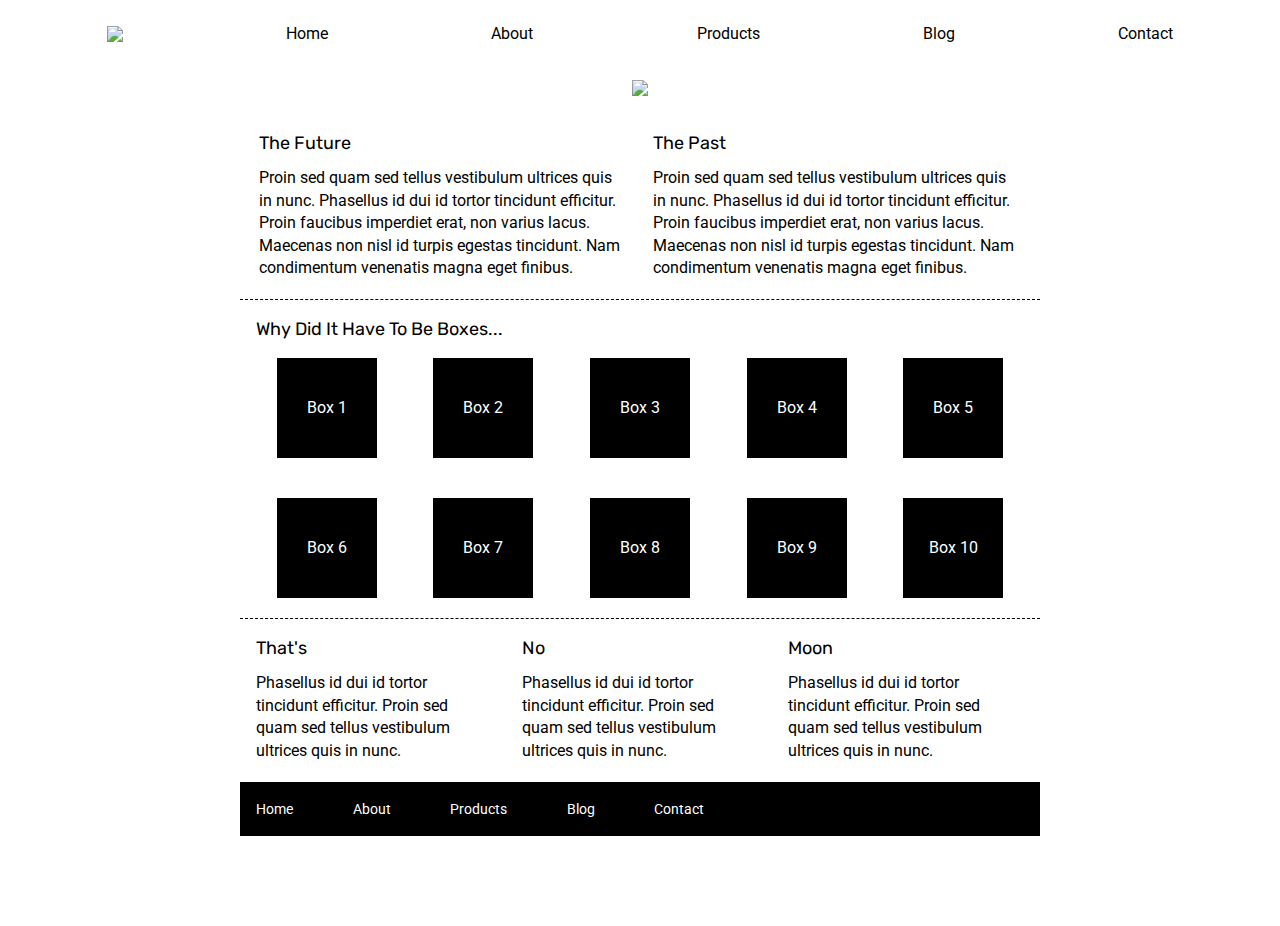
==== index.html @ 0a26f10d "styled header for home page" ====
<!doctype html>

<html lang="en">
<head>
  <meta charset="utf-8">

  <title>Sprint Challenge - Home</title>

  <link href="https://fonts.googleapis.com/css?family=Roboto|Rubik" rel="stylesheet">
  <link rel="stylesheet" href="css/index.css">

</head>

<body>
    <header>
        <nav>
            <img src="./img/lambda-black.png">
            <a href="#">Home</a>
            <a href="#">About</a>
            <a href="#">Products</a>
            <a href="#">Blog</a>
            <a href="#">Contact</a>
        </nav>
        <div>
        <img src="./img/jumbo.jpg">
        </div>
    </header>
    <div class="container">
   
        <section class="top-content">
            <div class="text-container">
                <h2>The Future</h2>
                <p>Proin sed quam sed tellus vestibulum ultrices quis in nunc. Phasellus id dui id tortor tincidunt efficitur. Proin faucibus imperdiet erat, non varius lacus. Maecenas non nisl id turpis egestas tincidunt. Nam condimentum venenatis magna eget finibus.</p>
            </div>
            <div class="text-container">
                <h2>The Past</h2>
                <p>Proin sed quam sed tellus vestibulum ultrices quis in nunc. Phasellus id dui id tortor tincidunt efficitur. Proin faucibus imperdiet erat, non varius lacus. Maecenas non nisl id turpis egestas tincidunt. Nam condimentum venenatis magna eget finibus.</p>
            </div>
        </section>
        
        <section class="middle-content">
        
            <h2>Why Did It Have To Be Boxes...</h2>
            
            <div class="boxes">
                <div class="box">Box 1</div>
                <div class="box">Box 2</div>
                <div class="box">Box 3</div>
                <div class="box">Box 4</div>
                <div class="box">Box 5</div>
                <div class="box">Box 6</div>
                <div class="box">Box 7</div>
                <div class="box">Box 8</div>
                <div class="box">Box 9</div>
                <div class="box">Box 10</div>
            </div>
        
        </section>

        <section class="bottom-content">

            <div class="text-container">
                <h2>That's</h2>
                <p>Phasellus id dui id tortor tincidunt efficitur. Proin sed quam sed tellus vestibulum ultrices quis in nunc.</p>
            </div>
            <div class="text-container">
                <h2>No</h2>
                <p>Phasellus id dui id tortor tincidunt efficitur. Proin sed quam sed tellus vestibulum ultrices quis in nunc.</p>
            </div>
            <div class="text-container">
                <h2>Moon</h2>
                <p>Phasellus id dui id tortor tincidunt efficitur. Proin sed quam sed tellus vestibulum ultrices quis in nunc.</p>
            </div>

        </section>
        
        <footer>
            <nav>
                <a href="#">Home</a>
                <a href="#">About</a>
                <a href="#">Products</a>
                <a href="#">Blog</a>
                <a href="#">Contact</a>
            </nav>
        </footer>
    </div><!-- container -->        
</body>
</html>
---- css/index.css ----
/* http://meyerweb.com/eric/tools/css/reset/ 
   v2.0 | 20110126
   License: none (public domain)
*/

html, body, div, span, applet, object, iframe,
h1, h2, h3, h4, h5, h6, p, blockquote, pre,
a, abbr, acronym, address, big, cite, code,
del, dfn, em, img, ins, kbd, q, s, samp,
small, strike, strong, sub, sup, tt, var,
b, u, i, center,
dl, dt, dd, ol, ul, li,
fieldset, form, label, legend,
table, caption, tbody, tfoot, thead, tr, th, td,
article, aside, canvas, details, embed, 
figure, figcaption, footer, header, hgroup, 
menu, nav, output, ruby, section, summary,
time, mark, audio, video {
	margin: 0;
	padding: 0;
	border: 0;
	font-size: 100%;
	font: inherit;
	vertical-align: baseline;
}

article, aside, details, figcaption, figure, 
footer, header, hgroup, menu, nav, section {
	display: block;
}
body {
	line-height: 1;
}
ol, ul {
	list-style: none;
}
blockquote, q {
	quotes: none;
}
blockquote:before, blockquote:after,
q:before, q:after {
	content: '';
	content: none;
}
table {
	border-collapse: collapse;
	border-spacing: 0;
}

* {
    box-sizing: border-box;
}

html, body {
    height: 100%;
    font-family: 'Roboto', sans-serif;
}

h1, h2, h3, h4, h5 {
    font-size: 18px;
    margin-bottom: 15px;
    font-family: 'Rubik', sans-serif;
}

p {
    line-height: 1.4;
}

.container {
    width: 800px;
    margin: 0 auto;
}

header nav {
    display: flex;
    justify-content: space-around;
    align-items: center;
    margin: 2%;
}

header nav a {
    color: black;
    text-decoration: none;
}

header div {
    display: flex;
    justify-content: space-around;
    align-items: center;
    margin: 3%;
}

.top-content {
    display: flex;
    flex-wrap: wrap;
    justify-content: space-evenly;
    margin-bottom: 20px;
    border-bottom: 1px dashed black;
}

.top-content .text-container {
    width: 48%;
    padding: 0 1%;
    padding-bottom: 20px;  
}

.middle-content {
    margin-bottom: 20px;
    border-bottom: 1px dashed black;
}

.middle-content h2 {
    padding: 0 2%;
    margin-bottom: 0;
}

.middle-content .boxes {
    display: flex;
    flex-wrap: wrap;
    justify-content: space-evenly;
}

.middle-content .boxes .box {
    width: 12.5%;
    height: 100px;
    background: black;
    margin: 20px 2.5%;
    color: white;
    display: flex;
    align-items: center;
    justify-content: center;
}

.bottom-content {
    display: flex;
    margin: 0 2% 20px;
    justify-content: space-around;
}

.bottom-content .text-container {
    padding-right: 4%;
}

.bottom-content .text-container:last-child {
    padding-right: 0;
}

footer {
    width: 100%;
    background: black;
}

footer nav {
    width: 60%;
    display: flex;
    justify-content: space-between;
    align-items: center;
    padding: 20px 2%;
    font-size: 14px;
}

footer nav a {
    color: white;
    text-decoration: none;
}
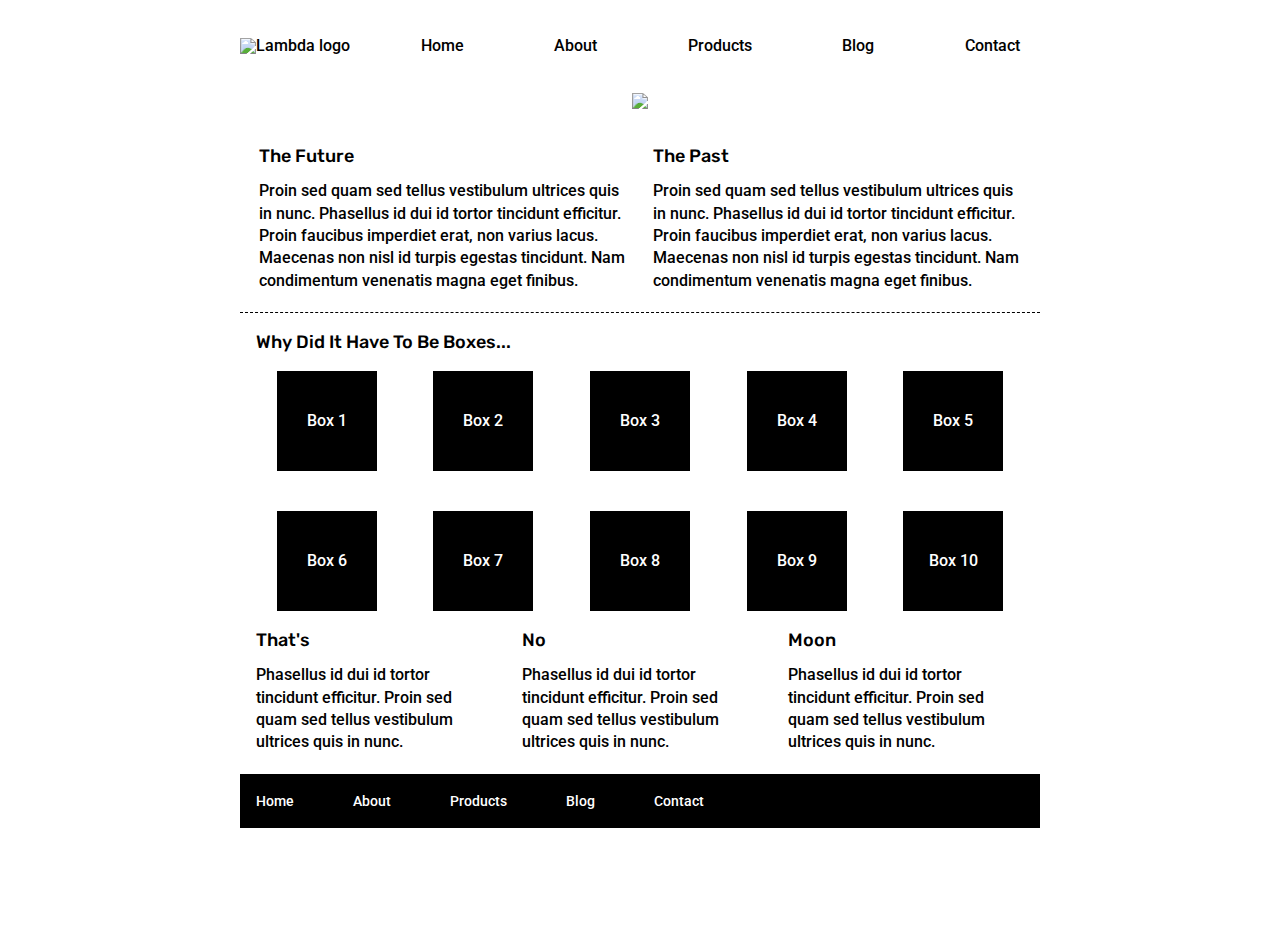
==== commit 4245368a: "answered sprint questions, did some reformatting for stretch goals" ====
--- a/index.html
+++ b/index.html
@@ -1,47 +1,62 @@
 <!doctype html>
 
 <html lang="en">
+
 <head>
-  <meta charset="utf-8">
+    <meta charset="utf-8">
 
-  <title>Sprint Challenge - Home</title>
+    <title>Sprint Challenge - Home</title>
 
-  <link href="https://fonts.googleapis.com/css?family=Roboto|Rubik" rel="stylesheet">
-  <link rel="stylesheet" href="css/index.css">
+    <link
+        href="https://fonts.googleapis.com/css?family=Roboto|Rubik"
+        rel="stylesheet">
+    <link rel="stylesheet" href="css/index.css">
 
 </head>
 
 <body>
     <header>
         <nav>
-            <img src="./img/lambda-black.png">
-            <a href="#">Home</a>
-            <a href="#">About</a>
+            <img src="./img/lambda-black.png" alt="Lambda logo">
+            <a href="index.html">Home</a>
+            <a href="about.html">About</a>
             <a href="#">Products</a>
             <a href="#">Blog</a>
             <a href="#">Contact</a>
         </nav>
         <div>
-        <img src="./img/jumbo.jpg">
+            <img src="./img/jumbo.jpg"> <!--separate div to space it below the nav-->
         </div>
     </header>
     <div class="container">
-   
+
         <section class="top-content">
             <div class="text-container">
                 <h2>The Future</h2>
-                <p>Proin sed quam sed tellus vestibulum ultrices quis in nunc. Phasellus id dui id tortor tincidunt efficitur. Proin faucibus imperdiet erat, non varius lacus. Maecenas non nisl id turpis egestas tincidunt. Nam condimentum venenatis magna eget finibus.</p>
+                <p>Proin sed quam sed tellus vestibulum
+                    ultrices quis in nunc. Phasellus id dui
+                    id tortor tincidunt efficitur. Proin
+                    faucibus imperdiet erat, non varius
+                    lacus. Maecenas non nisl id turpis
+                    egestas tincidunt. Nam condimentum
+                    venenatis magna eget finibus.</p>
             </div>
             <div class="text-container">
                 <h2>The Past</h2>
-                <p>Proin sed quam sed tellus vestibulum ultrices quis in nunc. Phasellus id dui id tortor tincidunt efficitur. Proin faucibus imperdiet erat, non varius lacus. Maecenas non nisl id turpis egestas tincidunt. Nam condimentum venenatis magna eget finibus.</p>
+                <p>Proin sed quam sed tellus vestibulum
+                    ultrices quis in nunc. Phasellus id dui
+                    id tortor tincidunt efficitur. Proin
+                    faucibus imperdiet erat, non varius
+                    lacus. Maecenas non nisl id turpis
+                    egestas tincidunt. Nam condimentum
+                    venenatis magna eget finibus.</p>
             </div>
         </section>
-        
+
         <section class="middle-content">
-        
+
             <h2>Why Did It Have To Be Boxes...</h2>
-            
+
             <div class="boxes">
                 <div class="box">Box 1</div>
                 <div class="box">Box 2</div>
@@ -54,35 +69,42 @@
                 <div class="box">Box 9</div>
                 <div class="box">Box 10</div>
             </div>
-        
+
         </section>
 
         <section class="bottom-content">
 
             <div class="text-container">
                 <h2>That's</h2>
-                <p>Phasellus id dui id tortor tincidunt efficitur. Proin sed quam sed tellus vestibulum ultrices quis in nunc.</p>
+                <p>Phasellus id dui id tortor tincidunt
+                    efficitur. Proin sed quam sed tellus
+                    vestibulum ultrices quis in nunc.</p>
             </div>
             <div class="text-container">
                 <h2>No</h2>
-                <p>Phasellus id dui id tortor tincidunt efficitur. Proin sed quam sed tellus vestibulum ultrices quis in nunc.</p>
+                <p>Phasellus id dui id tortor tincidunt
+                    efficitur. Proin sed quam sed tellus
+                    vestibulum ultrices quis in nunc.</p>
             </div>
             <div class="text-container">
                 <h2>Moon</h2>
-                <p>Phasellus id dui id tortor tincidunt efficitur. Proin sed quam sed tellus vestibulum ultrices quis in nunc.</p>
+                <p>Phasellus id dui id tortor tincidunt
+                    efficitur. Proin sed quam sed tellus
+                    vestibulum ultrices quis in nunc.</p>
             </div>
 
         </section>
-        
+
         <footer>
             <nav>
-                <a href="#">Home</a>
-                <a href="#">About</a>
+                <a href="index.html">Home</a>
+                <a href="about.html">About</a>
                 <a href="#">Products</a>
                 <a href="#">Blog</a>
                 <a href="#">Contact</a>
             </nav>
         </footer>
-    </div><!-- container -->        
+    </div><!-- container -->
 </body>
+
 </html>--- a/css/index.css
+++ b/css/index.css
@@ -54,6 +54,7 @@
 html, body {
     height: 100%;
     font-family: 'Roboto', sans-serif;
+    font-weight: 500;
 }
 
 h1, h2, h3, h4, h5 {
@@ -66,28 +67,30 @@
     line-height: 1.4;
 }
 
+header nav {
+    display: flex;
+    justify-content: space-between;
+    align-items: baseline;
+    width: 800px;
+    margin: 3% auto;
+}
+
+header nav a {
+    color: black;
+    text-decoration: none;
+    margin-right: 20px;
+}
+
+header div {
+    display: flex;
+    justify-content: space-around;
+    align-items: center;
+    margin: 3%;
+}
+
 .container {
     width: 800px;
     margin: 0 auto;
-}
-
-header nav {
-    display: flex;
-    justify-content: space-around;
-    align-items: center;
-    margin: 2%;
-}
-
-header nav a {
-    color: black;
-    text-decoration: none;
-}
-
-header div {
-    display: flex;
-    justify-content: space-around;
-    align-items: center;
-    margin: 3%;
 }
 
 .top-content {
@@ -98,20 +101,51 @@
     border-bottom: 1px dashed black;
 }
 
+.top-content.about-page {
+    justify-content: flex-start;
+    padding-bottom: 20px;
+}
+
 .top-content .text-container {
     width: 48%;
     padding: 0 1%;
     padding-bottom: 20px;  
 }
 
-.middle-content {
+.middle-content .text-image {
+    width: 48%;
+    padding: 0 1%;
+    padding-bottom: 20px; 
     margin-bottom: 20px;
     border-bottom: 1px dashed black;
+}
+
+.middle-content.about-page{
+    display: flex;
+    flex-wrap: wrap;
+    justify-content: space-around;
 }
 
 .middle-content h2 {
     padding: 0 2%;
     margin-bottom: 0;
+}
+
+.middle-content.about-page h2 {
+    padding: 2% 0;
+    margin-bottom: 15px;
+}
+
+.middle-content p {
+    margin: 3% 0;
+}
+
+.middle-content p:last-child {
+    text-align: center;
+    border: 2px solid black;
+    width: 120px;
+    border-radius: 15px;
+    padding: 2% 15px;;
 }
 
 .middle-content .boxes {
@@ -137,6 +171,9 @@
     justify-content: space-around;
 }
 
+.bottom-content.about-page {
+    margin: 5% 2%;
+}
 .bottom-content .text-container {
     padding-right: 4%;
 }
